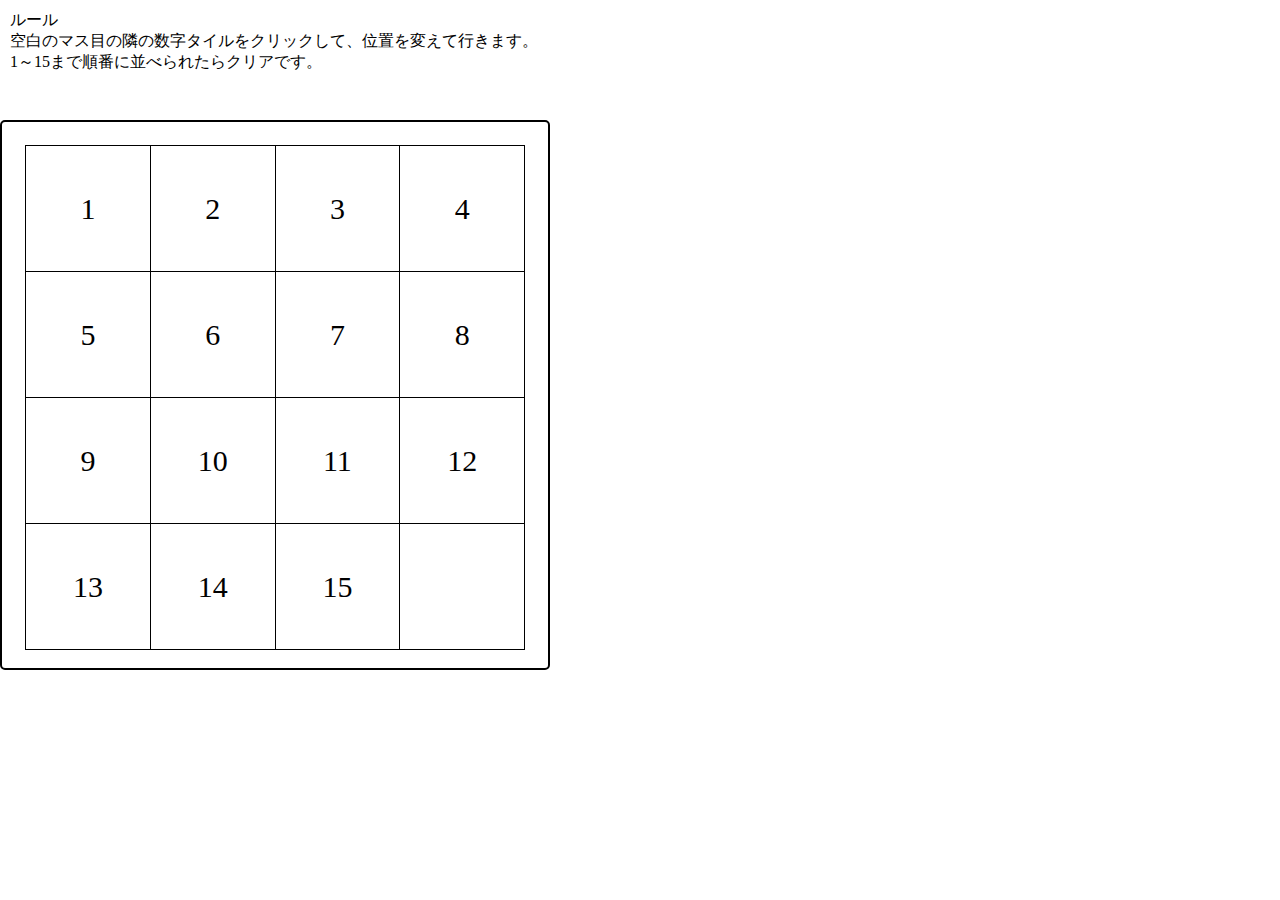
==== index.html @ def77013 "ファイル名変更" ====
<!DOCTYPE html>
<html>
  <head>
    <meta charset="utf-8">
    <link rel="stylesheet" href="slidingpuzzle.css">
    <link rel="stylesheet" href="slidingpuzzle_reset.css">
    <title>Sliding15Puzzle</title>
  </head>
  <body>
    <header>
        <hi>ルール</hi>
        <p>空白のマス目の隣の数字タイルをクリックして、位置を変えて行きます。</p>
        <p>1～15まで順番に並べられたらクリアです。</p>
    </header>
    <main>
        <table id = "tbl" class="table">
            <tr>
                <td class="puzzle">1</td>
                <td class="puzzle">2</td>
                <td class="puzzle">3</td>
                <td class="puzzle">4</td>
            </tr>
            <tr>
                <td>5</td>
                <td>6</td>
                <td>7</td>
                <td>8</td>
            </tr>
            <tr>
                <td>9</td>
                <td>10</td>
                <td>11</td>
                <td>12</td>
            </tr>
            <tr>
                <td>13</td>
                <td>14</td>
                <td>15</td>
                <td></td>
            </tr>
        </table>
    </main>
    <footer></footer>
    <script src="slidingpuzzle.js"></script>
  </body>
</html>
---- slidingpuzzle.css ----
html,body{
    height: 100%;
    line-height: normal;
}

header{
    height: 120px;
    padding: 10px;
}

main{
    height: calc(100%-120px);
}

table{
    width: 550px;
    height: 550px;
    border: 2px solid black;
    border-radius: 5px;
    margin: 0 auto;
    padding: 23px;
    display: flex;
    flex-wrap: wrap;
    justify-content: space-around;
    justify-content: flex-start;
}

td{
    width: 125px;
    height: 125px;
    border: 1px solid black;
    color: black;
    font-size: 30px;
    text-align:center;
    line-height:125px;
}

td:hover{
    background-color: orange;
    text-decoration: none;
}
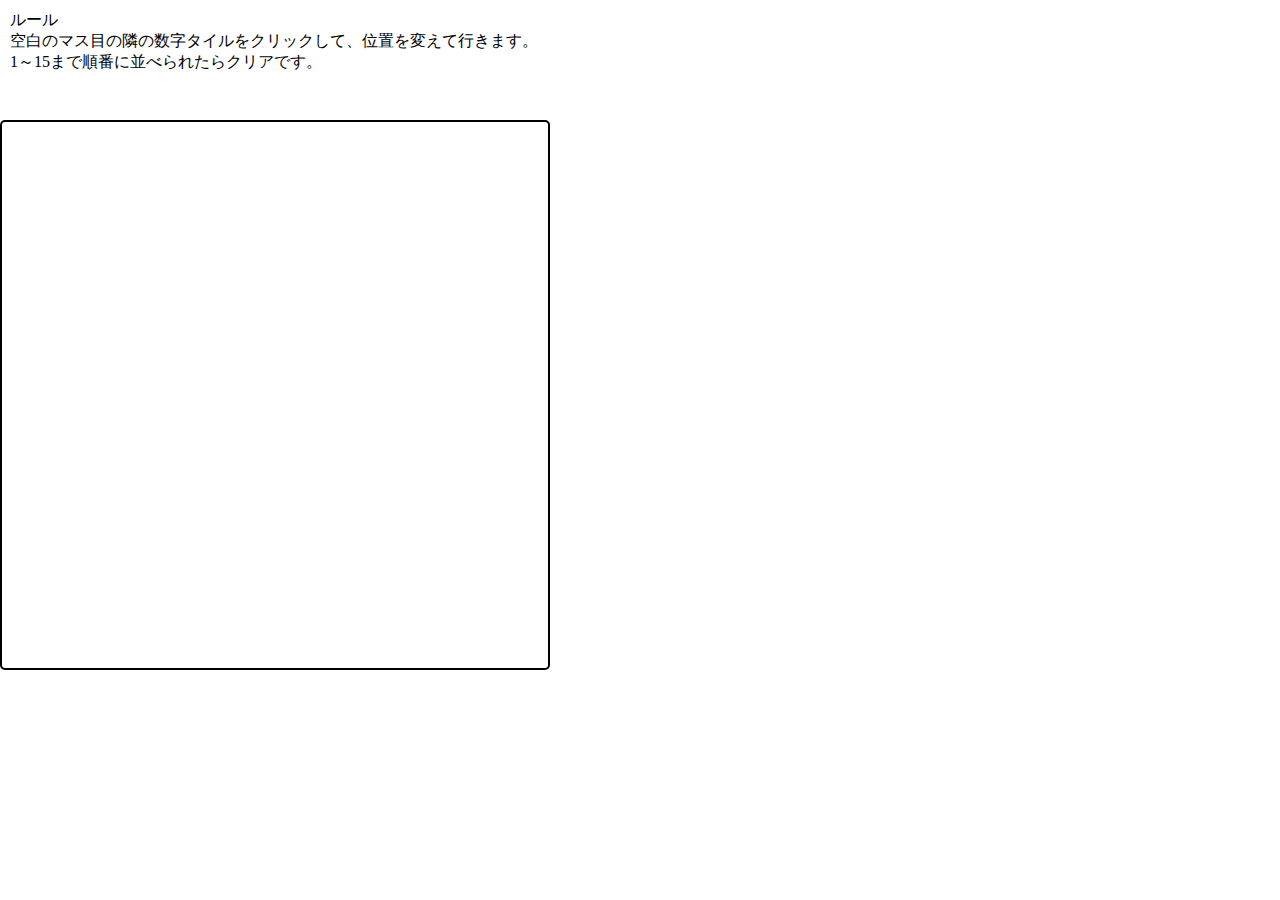
==== commit 2fe2feb5: "jQueryを読み込むようにした" ====
--- a/index.html
+++ b/index.html
@@ -4,6 +4,7 @@
     <meta charset="utf-8">
     <link rel="stylesheet" href="slidingpuzzle.css">
     <link rel="stylesheet" href="slidingpuzzle_reset.css">
+    <script src="https://ajax.googleapis.com/ajax/libs/jquery/2.2.4/jquery.min.js"></script>
     <title>Sliding15Puzzle</title>
   </head>
   <body>
@@ -13,31 +14,8 @@
         <p>1～15まで順番に並べられたらクリアです。</p>
     </header>
     <main>
-        <table id = "tbl" class="table">
-            <tr>
-                <td class="puzzle">1</td>
-                <td class="puzzle">2</td>
-                <td class="puzzle">3</td>
-                <td class="puzzle">4</td>
-            </tr>
-            <tr>
-                <td>5</td>
-                <td>6</td>
-                <td>7</td>
-                <td>8</td>
-            </tr>
-            <tr>
-                <td>9</td>
-                <td>10</td>
-                <td>11</td>
-                <td>12</td>
-            </tr>
-            <tr>
-                <td>13</td>
-                <td>14</td>
-                <td>15</td>
-                <td></td>
-            </tr>
+        <table id = "tbl">
+        
         </table>
     </main>
     <footer></footer>
